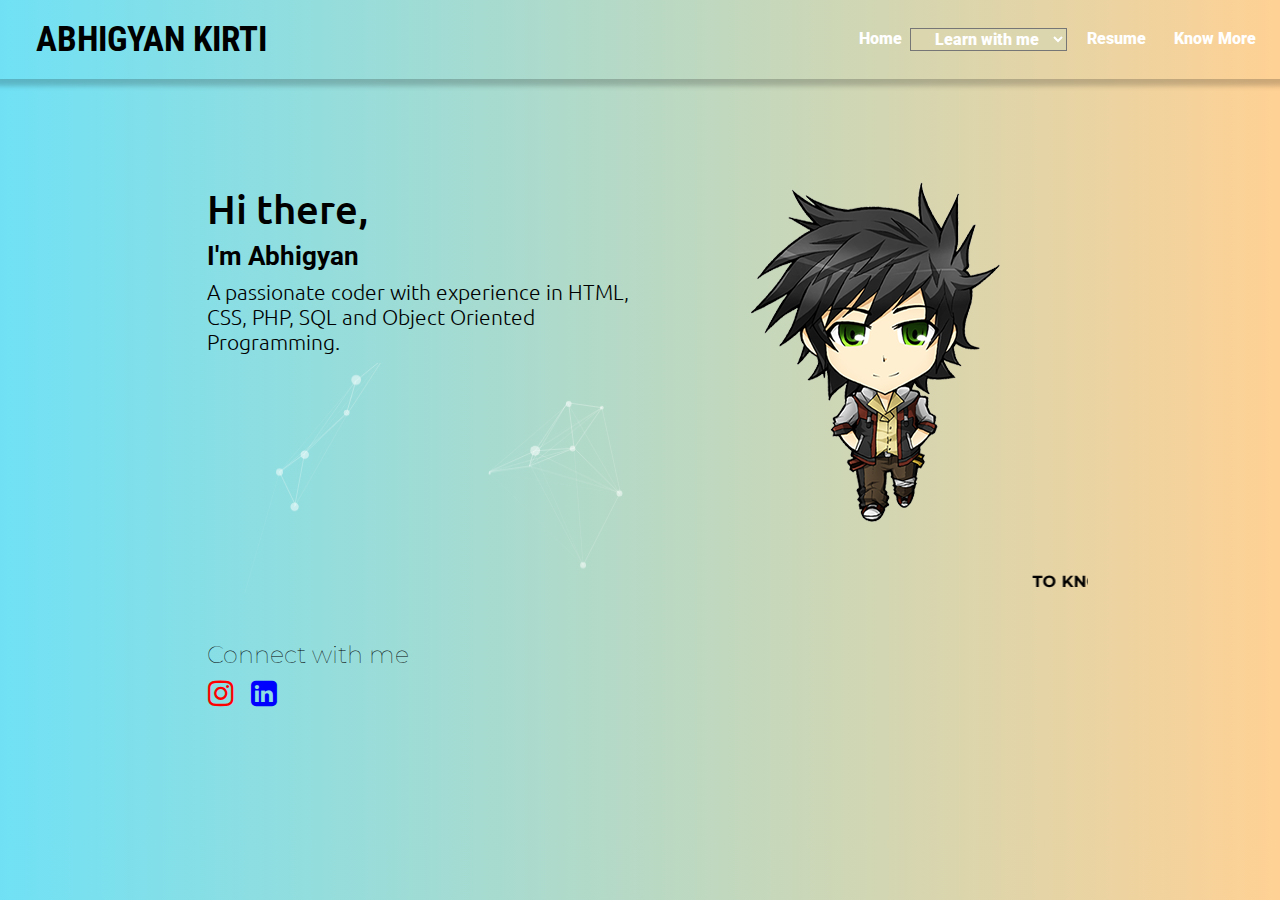
==== index.html @ 6c6a17cf "Updated" ====
<!DOCTYPE html>
<html lang="en" dir="ltr">
  <head>
    <meta charset="utf-8">
    <link rel="stylesheet" href="https://stackpath.bootstrapcdn.com/bootstrap/4.3.1/css/bootstrap.min.css" integrity="sha384-ggOyR0iXCbMQv3Xipma34MD+dH/1fQ784/j6cY/iJTQUOhcWr7x9JvoRxT2MZw1T" crossorigin="anonymous">
    <link rel="stylesheet" href="https://stackpath.bootstrapcdn.com/font-awesome/4.7.0/css/font-awesome.min.css">
    <link rel="stylesheet" href="css/master.css">
    <title>Portfolio</title>
  </head>
  <body>
    <nav class="navbar navbar-expand-lg navbar-dark">
      <a href="#" class="navbar-brand">ABHIGYAN KIRTI</a>
      <button class="navbar-toggler" type="button" data-toggle="collapse" data-target="#navbarToggler" aria-controls="navbarToggler" aria-expanded="false" aria-label="Toggle navigation">
        <span class="navbar-toggler-icon"></span>
      </button>
      <div class="collapse navbar-collapse" id="navbarToggler">
        <ul class="navbar-nav ml-auto">
          <li class="nav-item">
            <a href="C:\xampp\htdocs\myWeb\index.html" class="nav-link">Home</a>
          </li>
         <!-- <li class="nav-item">
           <a href="#" class="nav-link">About</a>
          </li>-->
		  <select class="mdb-select md-form" id="select" onchange="location = this.value;">
  <option value="" disabled selected>Learn with me</option>
  <option value="https://www.geeksforgeeks.org/data-structures">Data Structures</option>
  <option value="https://www.w3schools.com/html/">HTML</option>
  <option value="https://www.w3schools.com/css/css_intro.asp">CSS</option>
</select>
          <li class="nav-item">
            <a href="https://github.com/Abhigyankirti/Resume/blob/master/ResumeU-converted%20(2).pdf" class="nav-link">Resume</a>
          </li>
          <li class="nav-item">
            <a href="./spot2.html" class="nav-link">Know More</a>
          </li>
        </ul>
      </div>
    </nav>
    <section id="main" class="container-fluid">
    <div class="subsec">
      <div class="row">
        <div class="col-md-6">
		  <br><br>
          <h1 class="hi">Hi there,</h1>
          <h2 class="hi"><b>I'm Abhigyan</b></h2>
          <h3 id='mod'>A passionate coder with experience in HTML, CSS, PHP, SQL and Object Oriented Programming.</h3>
          
		  <div class="particle-top" id="particles-js"></div>
          <br>
          <br>
		            <h4>Connect with me</h4>
          <a href="https://www.instagram.com/abhigyan_kirti/">
		
            <i class="fa fa-instagram" style="font-size:30px;color:red" id='insta'></i>
          </a>
          <span class="seprator"></span>
          <a href="https://www.linkedin.com/in/abhigyan-kirti-168777130/">
            <i class="fa fa-linkedin-square" style="font-size:30px;color:blue" id='link'></i>
          </a>
		
        </div>
        <div class="col-md-6 text-center">
          <img id="imageBox" class="img-responsive" src="img/me.png" alt="Chania">
          <br>
		  <br>
		  <br>
		  <marquee><b>TO KNOW ABOUT MY RECENT PROJECTS, KINDLY GO THROUGH MY RESUME</b> </marquee>
		  
       
        </div>
      </div>
    </div>
  </section>
  <section class="container-fluid">
    <div class="row">
      <div class="col-md-3">

      </div>
      <div class="col-md-3">

      </div>
      <div class="col-md-3">

      </div>
      <div class="col-md-3">

      </div>
    </div>
  </section>
</div>

  </body>
  <script src="https://code.jquery.com/jquery-3.3.1.slim.min.js" integrity="sha384-q8i/X+965DzO0rT7abK41JStQIAqVgRVzpbzo5smXKp4YfRvH+8abtTE1Pi6jizo" crossorigin="anonymous"></script>
  <script src="https://cdnjs.cloudflare.com/ajax/libs/popper.js/1.14.7/umd/popper.min.js" integrity="sha384-UO2eT0CpHqdSJQ6hJty5KVphtPhzWj9WO1clHTMGa3JDZwrnQq4sF86dIHNDz0W1" crossorigin="anonymous"></script>
  <script src="https://stackpath.bootstrapcdn.com/bootstrap/4.3.1/js/bootstrap.min.js" integrity="sha384-JjSmVgyd0p3pXB1rRibZUAYoIIy6OrQ6VrjIEaFf/nJGzIxFDsf4x0xIM+B07jRM" crossorigin="anonymous"></script>
  <script type="text/javascript" src="js/particles.min.js"></script>
  <script type="text/javascript" src="js/app.js"></script>
  <script type="text/javascript" src="js/autotype.js"></script>
</html>
---- css/master.css ----
@import url('https://fonts.googleapis.com/css?family=Montserrat|Roboto+Condensed|Ubuntu&display=swap');
@import url('https://fonts.googleapis.com/css?family=Yellowtail&display=swap');
@import url('https://fonts.googleapis.com/css?family=Roboto&display=swap');
@import url('https://fonts.googleapis.com/css?family=Dancing+Script:400,700&display=swap');

html {
  scroll-behavior: smooth;
}


#insta
{
	
	margin-left:1px;
}
#link
{
	margin-left:1vw;
	
}
body{
  background: linear-gradient(to right, #70e1f5, #ffd194);
  /* background: #E0EBE8; */
  overflow-x: hidden;
}

#main{
  color: black;
  font-family: 'Montserrat';
}

h1{
  font-weight: 500;
  font-family: 'Ubuntu', 'sans-serif';
}
#mod
{ font-family: 'Ubuntu', 'sans-serif';
	
}
h2{
  font-size: 1.6rem;
  font-family: 'Roboto';
}

h3{
  font-size: 1.3rem;
  font-weight: lighter;
  font-family: 'Roboto', 'sans-serif';
}

h4{
  font-weight: 100;
}
.navbar-brand{
  font-weight: bold;
  font-size: 2.2em;
  font-family: 'Roboto Condensed';
  padding-left: 20px !important;
}

.navbar-dark .navbar-brand {
    color: black;
}

.navbar-dark .navbar-brand:hover{
  color: black !important;
}

.icon{
  transition-duration: 350ms;
}

a {
    text-decoration:none !important;
    color: black;
}

a:hover, a:focus {
    text-decoration:underline;
    color: white;
    transition-duration: 350ms;
}

.icon:hover{
  filter: invert(1);
  transition-duration: 350ms;
}

.particle-top{
  height: 200px;
  color:black;
}

.nav-link:hover{
  text-shadow: 5px 1px 20px black;
  color: black !important ;
  transition-duration: 350ms;
}

nav{
  box-shadow: 0 2px 5px 5px rgba(0,0,0,.2);
}

.nav-link{
  transition-duration: 350ms;
  font-size: 1.0em;
  line-height: 5px;
  font-weight: 900;s
  font-family: 'Roboto';
  padding-left: 20px !important;
  color:white !important ;
}
#select:hover{
  text-shadow: 5px 1px 20px black;
  color: black !important ;
  transition-duration: 350ms;
}
#select{
  transition-duration: 350ms;
  font-size: 1.0em;
  line-height: 5px;
  font-weight: 900;
  font-family: 'Roboto';
  padding-left: 20px !important;
	background-color:#DBD6AE;
	color:white;
}

.info{
  font-family: 'Roboto';
  color: black;
  margin-top: 10px;
  padding-top: 10px;
  line-height: 1.2em;
}

.subsec{
  margin-top: 20px;
  padding-bottom: 20px;
  padding-left: 15px;
}

#imageBox{
  margin-top: 45px;
}


#particles-js{
  width: 100%;
  height: 40%;
}

.clear{
  clear: both;
}

.container-fluid{
  padding: 3% 15%;
}

.seprator{
  font-weight: bold;
}
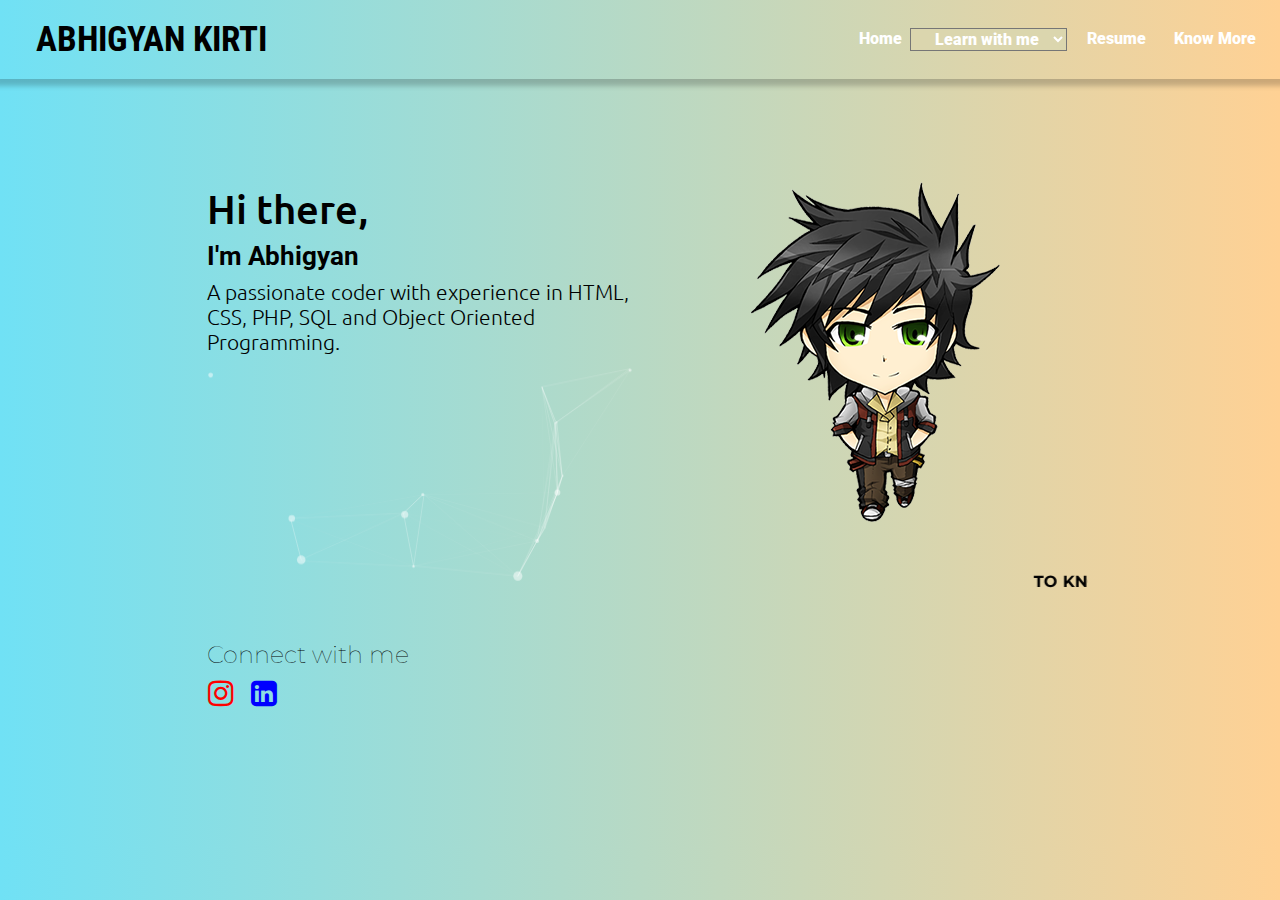
==== commit 87ccc7f6: "Update index.html" ====
--- a/index.html
+++ b/index.html
@@ -31,7 +31,7 @@
             <a href="https://github.com/Abhigyankirti/Resume/blob/master/ResumeU-converted%20(2).pdf" class="nav-link">Resume</a>
           </li>
           <li class="nav-item">
-            <a href="./spot2.html" class="nav-link">Know More</a>
+            <a href="css/spot2.html" class="nav-link">Know More</a>
           </li>
         </ul>
       </div>
